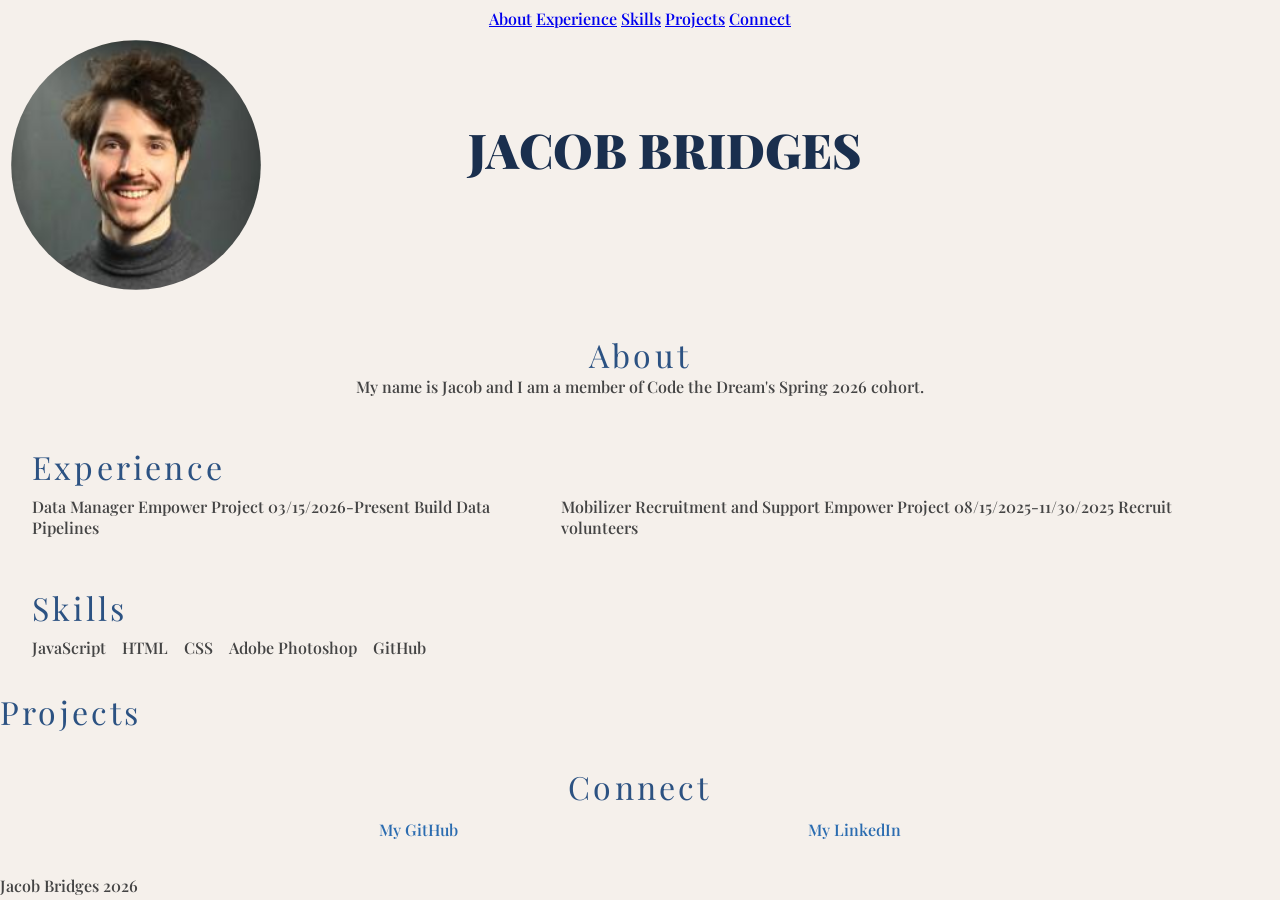
==== index.html @ bd9d08dd "add JS and skills" ====
<!DOCTYPE html>
<html lang="en">

<head>
    <title>Jacob Bridges' Portfolio</title>
    <meta charset="UTF-8">
    <meta name="viewport" content="width=device-width, initial-scale=1.0">
    <link rel="preconnect" href="https://fonts.googleapis.com">
    <link rel="preconnect" href="https://fonts.gstatic.com" crossorigin>
    <link href="https://fonts.googleapis.com/css2?family=Playfair+Display:ital,wght@0,400..900;1,400..900&display=swap"
        rel="stylesheet">
    <link rel="stylesheet" href="css/index.css">
    <script src="js/index.js" defer></script>
</head>

<body>
    <header>
        <nav>
            <a href='#about'>About</a>
            <a href='#experience'>Experience</a>
            <a href='#skills'>Skills</a>
            <a href='#projects'>Projects</a>
            <a href='#connect'>Connect</a>
        </nav>
    </header>
    <div id="student">
        <img id="profile" src="img/profile.jpg" alt="head shot of student in gray turtle neck behined a gray background"
            width=200 height=200>
        <h1 id="name">Jacob Bridges</h1>
    </div>
    <section id='about'>
        <h2>About</h2>
        <p>My name is Jacob and I am a member of Code the Dream's Spring 2026 cohort.</p>
    </section>

    <section id='experience'>
        <h2>Experience</h2>
        <ul>
            <li id="job-current">
                Data Manager
                Empower Project
                03/15/2026-Present
                Build Data Pipelines
            </li>

            <li id="job-recent">
                Mobilizer Recruitment and Support
                Empower Project
                08/15/2025-11/30/2025
                Recruit volunteers
            </li>

        </ul>
    </section>
    <!--Add to your Skills Section-->
    <section id='skills'>
        <h2>Skills</h2>
        <ul></ul>

    </section>
    <section id='projects'>
        <h2>Projects</h2>
        <ul>

        </ul>
    </section>


    <section id='connect'>
        <h2>Connect</h2>
        <ul>
            <li>
                <a href='https://github.com/jlbridges/jacob-bridges-ctd-intro'>My GitHub</a>
            </li>
            <li><a href="https://www.linkedin.com/in/jacoblbridges">My LinkedIn</a></li>
        </ul>
    </section>

</body>

</html>
---- css/index.css ----
* {
    margin: 0;
    padding: 0;
    box-sizing: border-box;

}


img {
    display: block;
    min-width: 100px;
}

nav {

    top: 0;
    background-color: #f5f0eb;
    margin-top: .5rem;
    text-align: center;

}

header {
    position: sticky;
}

#student {
    display: flex;
    text-align: center;
}

/*Change the font size, weight, and color of headings */
h1 {

    font-size: 3rem;
    font-weight: 900;
    color: #1a2f4e;

}


#name {

    text-align: center;
    width: 50%;
    /* Transform the style of your Name at the top of the page  */
    text-transform: uppercase;
    margin: 0.5em;
    margin-left: 1.5em;
    padding: 0.5em;
    line-height: 3em;


}


h2 {

    font-size: 2rem;
    font-weight: 100;
    color: #2c5282;
    letter-spacing: 0.1em;

}

body {
    /*  Change the background color of the page body */
    background-color: #f5f0eb;

    /*  Change the default text color */
    color: #444444;
    /*  Customize the font family */
    font-family: "Playfair Display", serif;
    font-optical-sizing: auto;
    font-weight: 550;
    font-style: normal;


}

#profile {
    border-radius: 50%;
    width: 20%;
    height: auto;

    margin: 0.5em;
    padding: 0.2em;

}




/* Add spacing (padding/margin) between sections */
#about {

    margin: 1em;
    padding: 1em;
    /*Change the alignment of the content of one of your sections */
    text-align: center;



}

#experience {
    margin: 1em;
    padding: 1em;
    gap: 1rem;
}


#experience ul {
    align-items: flex-end;
    display: flex;
    margin-top: 0.5rem;

}

#experience li {
    list-style-type: none;
    justify-content: space-evenly;
    margin-right: 1rem;

}

#skills {
    margin: 1em;
    padding: 1em;
    gap: 1rem;
}

#skills ul {
    align-items: flex-end;
    display: flex;
    margin-top: 0.5rem;
}

#skills li {
    list-style-type: none;
    justify-content: space-evenly;
    margin-right: 1rem;
}

#connect {
    margin: 1em;
    padding: 1em;

    text-align: center;


}

#connect ul {
    margin-top: 0.5em;
    align-items: flex-end;
    display: flex;
    justify-content: space-evenly;

}

#connect li {
    list-style: none;
    padding: 0.2rem;





}

#connect li a {
    color: #2b6cb0;
    text-decoration: none;


}
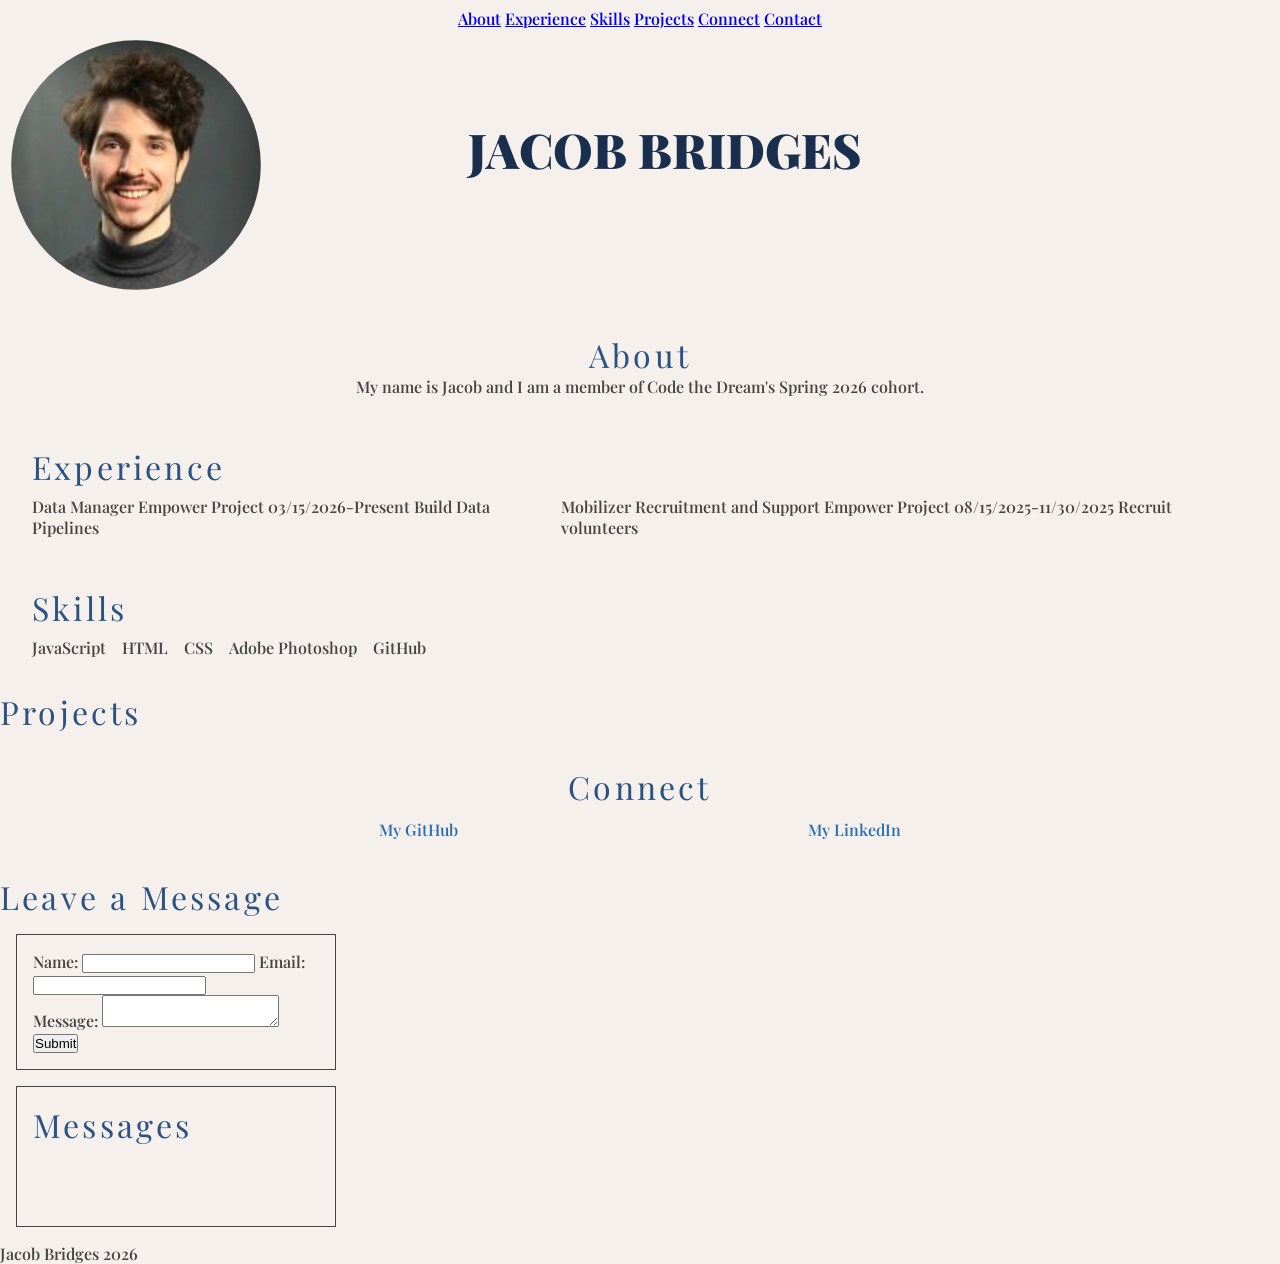
==== commit 29d75882: "add messages and more styling" ====
--- a/index.html
+++ b/index.html
@@ -10,7 +10,7 @@
     <link href="https://fonts.googleapis.com/css2?family=Playfair+Display:ital,wght@0,400..900;1,400..900&display=swap"
         rel="stylesheet">
     <link rel="stylesheet" href="css/index.css">
-    <script src="js/index.js" defer></script>
+
 </head>
 
 <body>
@@ -21,6 +21,7 @@
             <a href='#skills'>Skills</a>
             <a href='#projects'>Projects</a>
             <a href='#connect'>Connect</a>
+            <a href='#contact'>Contact</a>
         </nav>
     </header>
     <div id="student">
@@ -75,7 +76,29 @@
             <li><a href="https://www.linkedin.com/in/jacoblbridges">My LinkedIn</a></li>
         </ul>
     </section>
+    <section id='contact'>
+        <h2>Leave a Message</h2>
+        <form name="leave_message">
+            <label>
+                Name: <input type="text" name="usersName" required>
+            </label>
 
+            <label>
+                Email: <input type="email" name="usersEmail" label="usersEmail" required>
+            </label>
+            <br>
+            <label>
+                Message: <textarea name="usersMessage" label="usersMessage" required></textarea>
+            </label>
+            <br>
+            <button type="submit">Submit</button>
+        </form>
+    </section>
+    <section id="message">
+        <h2>Messages</h2>
+        <ul></ul>
+    </section>
+    <script src="js/index.js"></script>
 </body>
 
 </html>
--- a/css/index.css
+++ b/css/index.css
@@ -174,4 +174,42 @@
     text-decoration: none;
 
 
+}
+
+#message {
+    margin: 1em;
+    padding: 1em;
+    border: 1px solid #444444;
+
+    width: 25%;
+}
+
+#message ul {
+    margin: 1em;
+    padding: 1em;
+    list-style-type: none;
+    width: 50%;
+}
+
+#message button {
+    margin: 1em;
+    padding: 1em;
+    border: solid red;
+
+}
+
+#message ul li {
+    margin: 1em;
+    padding: 1em;
+    border: 1px solid #444444;
+
+    width: 50%;
+}
+
+form {
+    margin: 1em;
+    padding: 1em;
+    border: 1px solid #444444;
+    list-style-type: none;
+    width: 25%;
 }
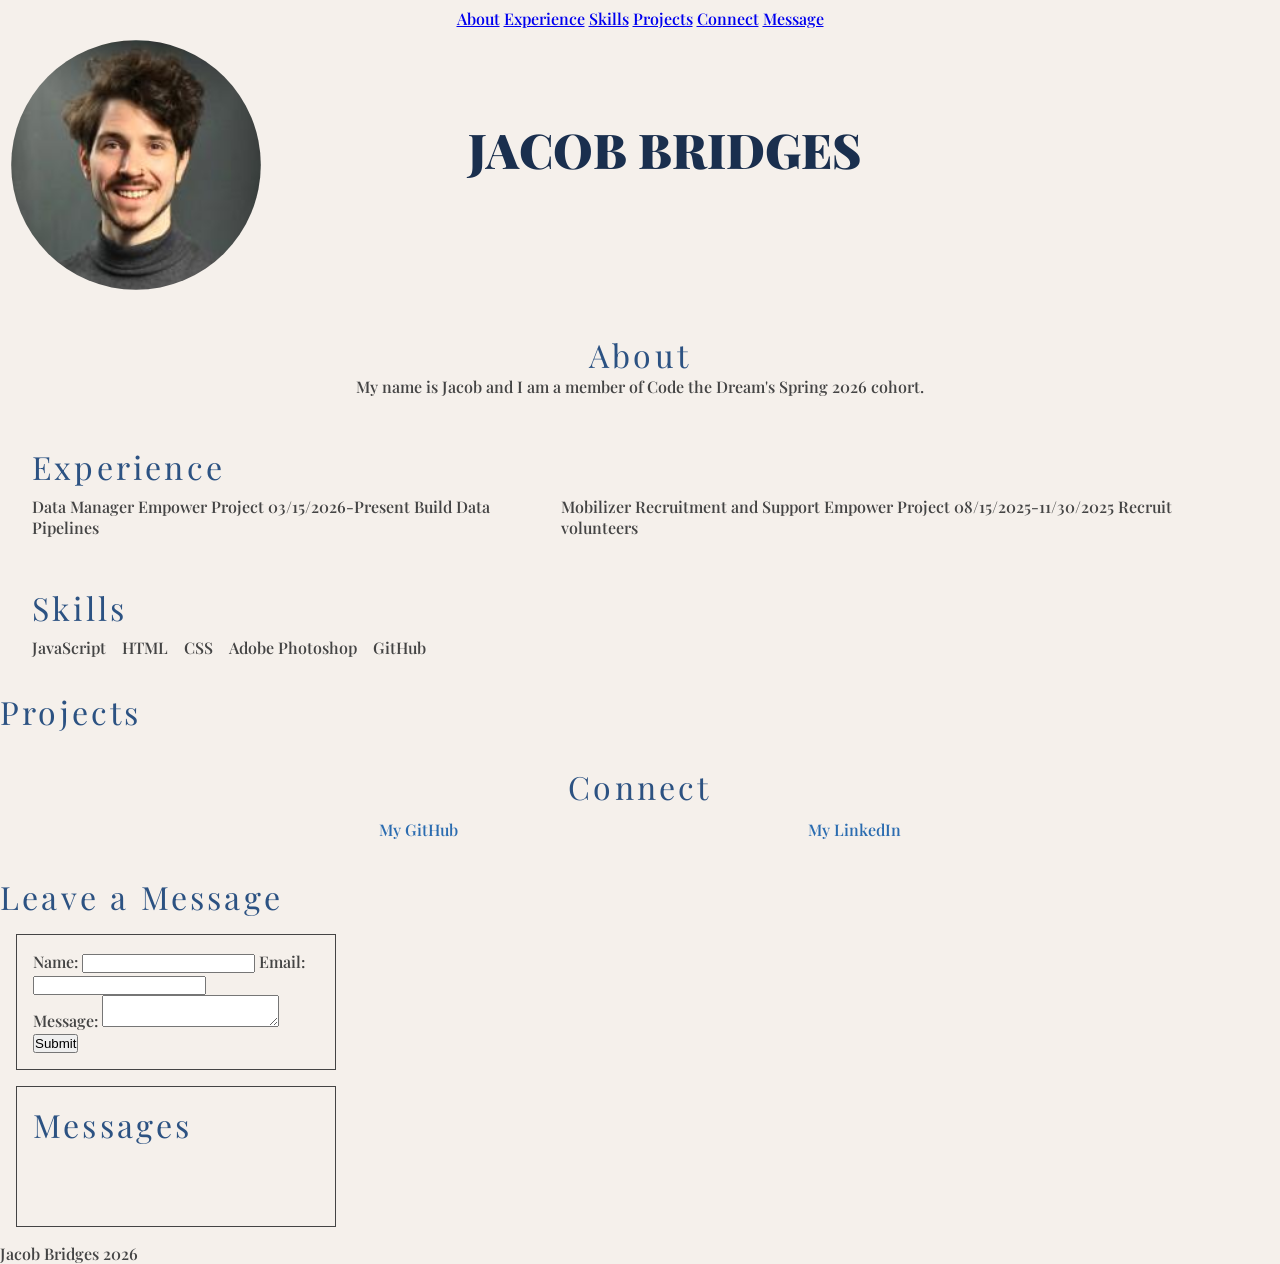
==== commit e7709261: "fix message id and nav" ====
--- a/index.html
+++ b/index.html
@@ -21,7 +21,7 @@
             <a href='#skills'>Skills</a>
             <a href='#projects'>Projects</a>
             <a href='#connect'>Connect</a>
-            <a href='#contact'>Contact</a>
+            <a href='#message'>Message</a>
         </nav>
     </header>
     <div id="student">
@@ -94,7 +94,7 @@
             <button type="submit">Submit</button>
         </form>
     </section>
-    <section id="message">
+    <section id="messages">
         <h2>Messages</h2>
         <ul></ul>
     </section>
--- a/css/index.css
+++ b/css/index.css
@@ -176,7 +176,7 @@
 
 }
 
-#message {
+#messages {
     margin: 1em;
     padding: 1em;
     border: 1px solid #444444;
@@ -184,21 +184,21 @@
     width: 25%;
 }
 
-#message ul {
+#messages ul {
     margin: 1em;
     padding: 1em;
     list-style-type: none;
     width: 50%;
 }
 
-#message button {
+#messages button {
     margin: 1em;
     padding: 1em;
     border: solid red;
 
 }
 
-#message ul li {
+#messages ul li {
     margin: 1em;
     padding: 1em;
     border: 1px solid #444444;
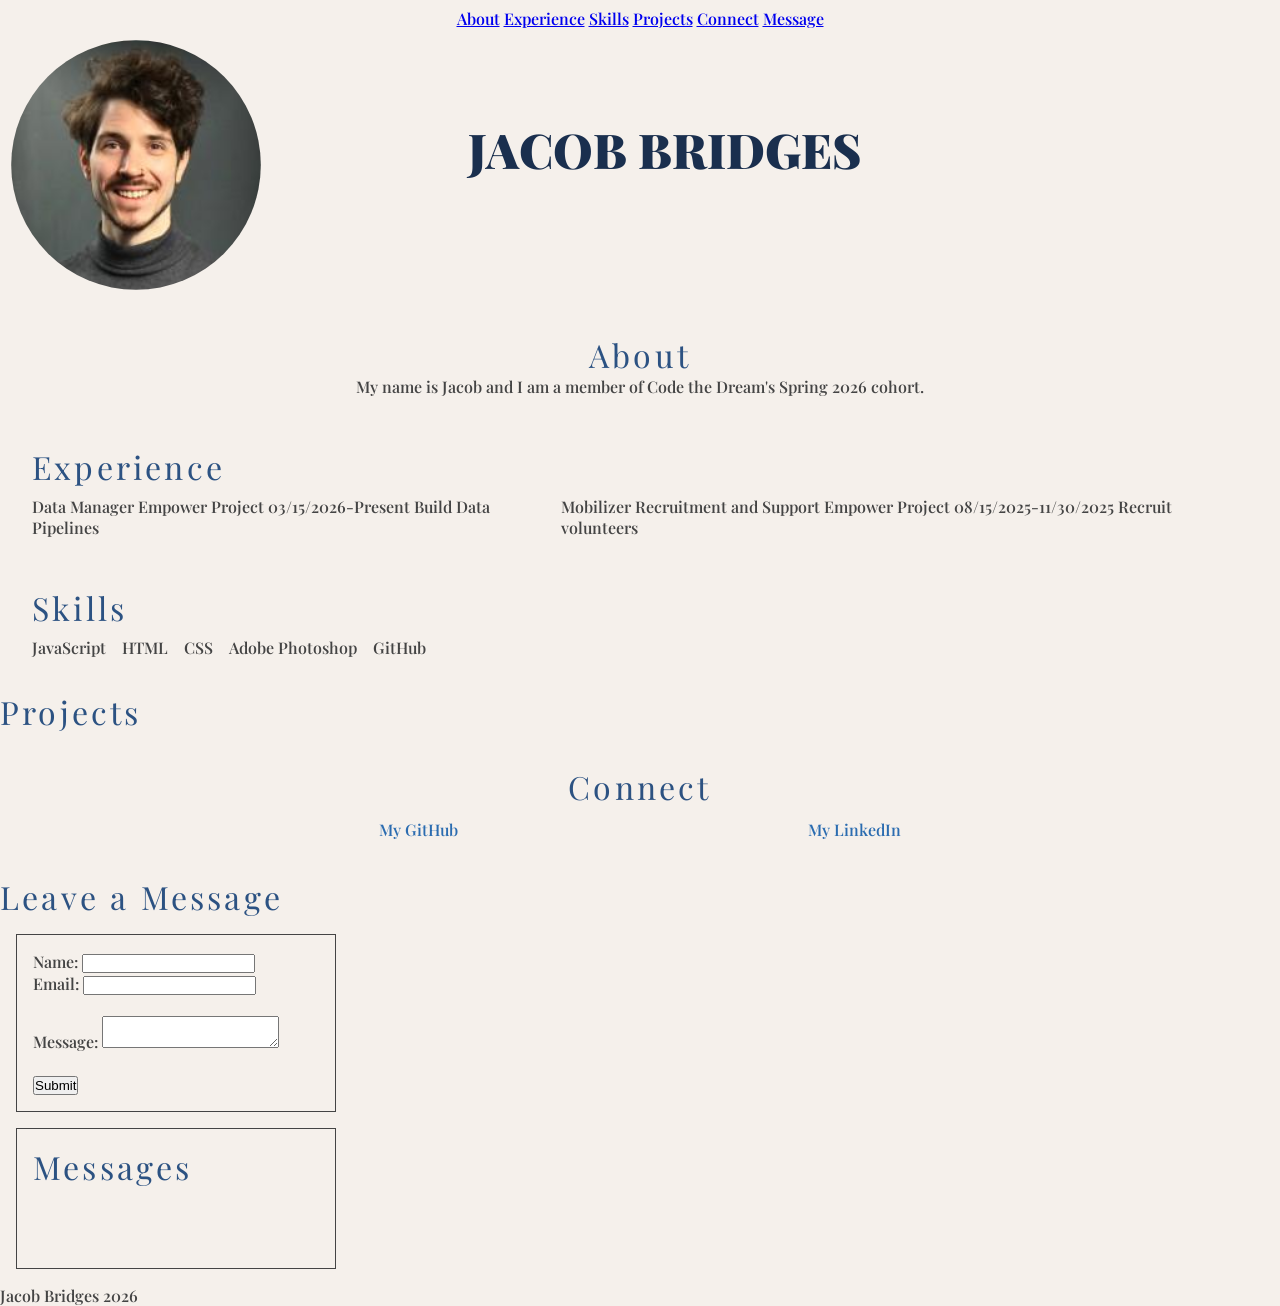
==== commit ee9d676f: "fix what airhub says" ====
--- a/index.html
+++ b/index.html
@@ -21,7 +21,7 @@
             <a href='#skills'>Skills</a>
             <a href='#projects'>Projects</a>
             <a href='#connect'>Connect</a>
-            <a href='#message'>Message</a>
+            <a href='#leave_message'>Message</a>
         </nav>
     </header>
     <div id="student">
@@ -76,7 +76,7 @@
             <li><a href="https://www.linkedin.com/in/jacoblbridges">My LinkedIn</a></li>
         </ul>
     </section>
-    <section id='contact'>
+    <section id='leave_message'>
         <h2>Leave a Message</h2>
         <form name="leave_message">
             <label>
@@ -84,11 +84,11 @@
             </label>
 
             <label>
-                Email: <input type="email" name="usersEmail" label="usersEmail" required>
+                Email: <input type="email" name="usersEmail" required>
             </label>
             <br>
             <label>
-                Message: <textarea name="usersMessage" label="usersMessage" required></textarea>
+                Message: <textarea name="usersMessage" required></textarea>
             </label>
             <br>
             <button type="submit">Submit</button>
--- a/css/index.css
+++ b/css/index.css
@@ -4,6 +4,8 @@
     box-sizing: border-box;
 
 }
+
+
 
 
 img {
@@ -188,28 +190,41 @@
     margin: 1em;
     padding: 1em;
     list-style-type: none;
+    width: 100%;
+
+}
+
+#messages ul button {
+    margin: 1em;
+    padding: 0.5em;
+    border: solid red;
+    display: block
+}
+
+#messages ul li {
+    margin: 1em;
+    padding: 1em;
+    border: 1px solid #444444;
+
     width: 50%;
 }
 
-#messages button {
-    margin: 1em;
-    padding: 1em;
-    border: solid red;
-
-}
-
-#messages ul li {
+label {
+    display: block;
+}
+
+form {
     margin: 1em;
     padding: 1em;
     border: 1px solid #444444;
-
-    width: 50%;
-}
-
-form {
-    margin: 1em;
-    padding: 1em;
-    border: 1px solid #444444;
     list-style-type: none;
     width: 25%;
+}
+
+@media (max-width: 767px) {
+
+    #messages,
+    form {
+        width: 90%;
+    }
 }
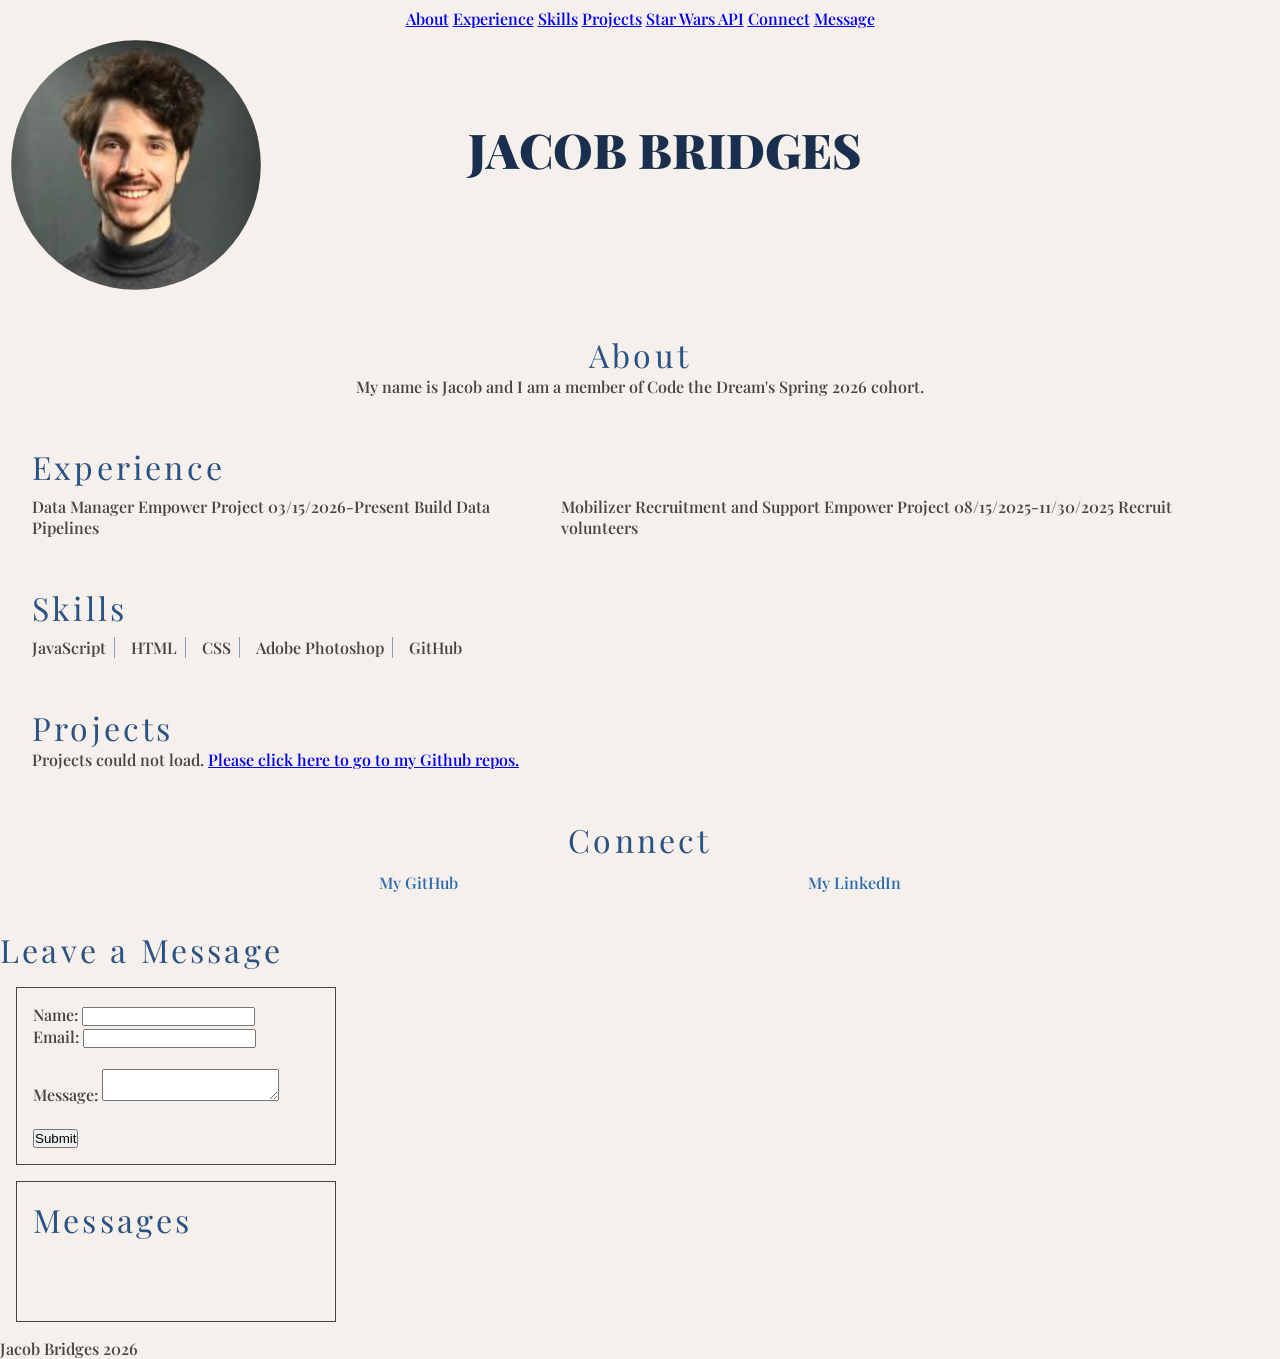
==== commit f5870e39: "add open api project" ====
--- a/index.html
+++ b/index.html
@@ -20,6 +20,7 @@
             <a href='#experience'>Experience</a>
             <a href='#skills'>Skills</a>
             <a href='#projects'>Projects</a>
+            <a href='Star_Wars/index.html'>Star Wars API</a>
             <a href='#connect'>Connect</a>
             <a href='#leave_message'>Message</a>
         </nav>
--- a/css/index.css
+++ b/css/index.css
@@ -141,7 +141,11 @@
 #skills li {
     list-style-type: none;
     justify-content: space-evenly;
+    padding-right: 0.5em;
+    margin-right: 0.5em;
     margin-right: 1rem;
+    border-right: 1px solid #8a9bb5;
+
 }
 
 #connect {
@@ -227,4 +231,30 @@
     form {
         width: 90%;
     }
+}
+
+#projects {
+    margin: 1em;
+    padding: 1em;
+    gap: 1rem;
+}
+
+#projects ul {
+    list-style: none;
+    padding: 0;
+}
+
+#projects li {
+    display: inline;
+    padding-right: 0.5em;
+    margin-right: 0.5em;
+    border-right: 1px solid #8a9bb5;
+}
+
+#projects li:last-child {
+    border-right: none;
+}
+
+#skills li:last-child {
+    border-right: none;
 }
